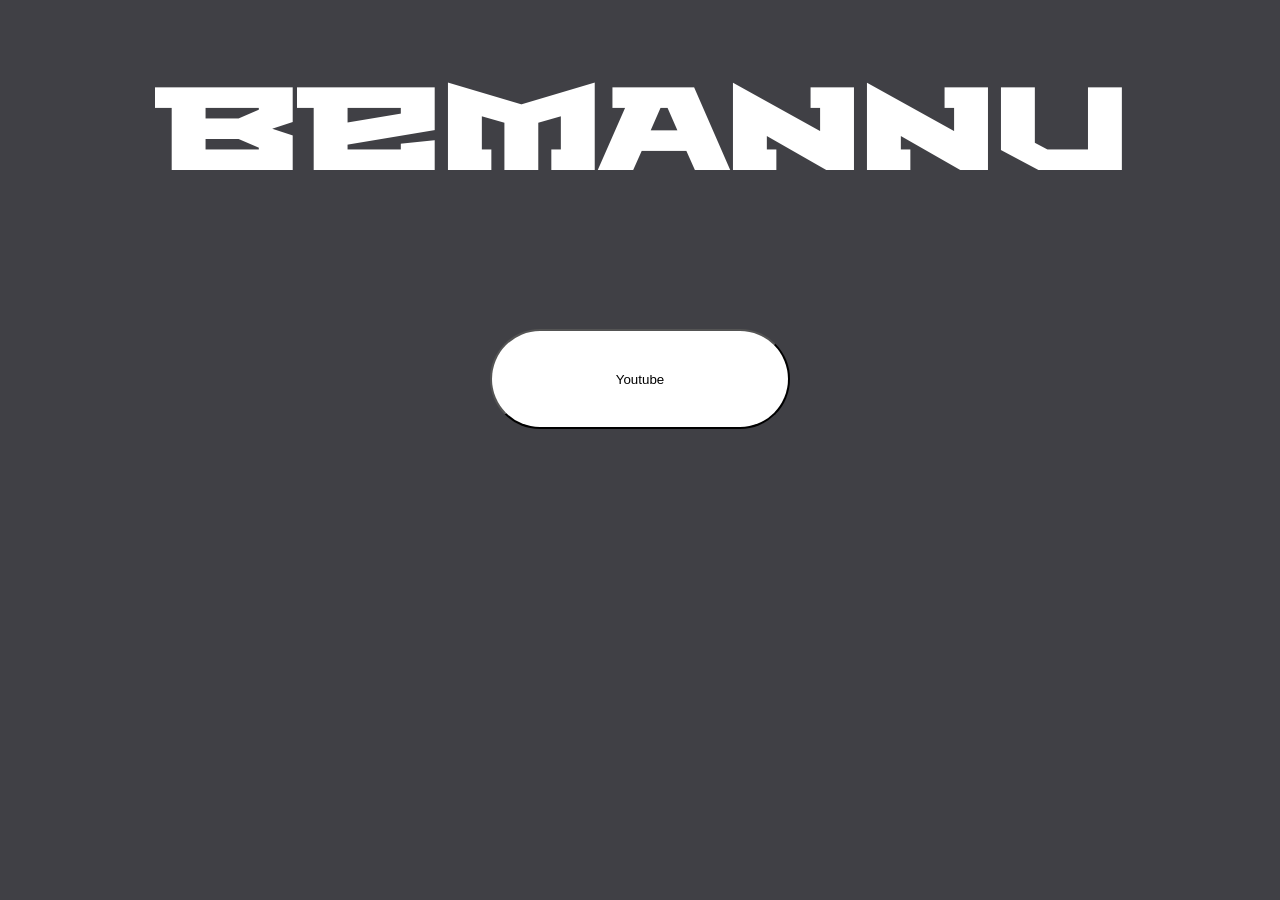
==== index.html @ 7723d24d "youtube omg" ====
<html lang="en">
<head>
    <meta charset="UTF-8">
    <meta name="viewport" content="width=device-width, initial-scale=1.0">
    <title>bemannU</title>
    <link rel="stylesheet" href="style.css">
</head>
<body>
    <h1 class="title">bemannU</h1>
    <iframe class="silverspace" src="https://silverspace.io"></iframe>
    <a href="https://www.youtube.com/@bemann_u"><button class="youtubeButton">Youtube</button></a>
    <script src="script.js"></script>
</body>
</html>
---- style.css ----
body{
    background-color: #404045;
}

.title{
    color: #fff;
    font-family: font;
    text-align: center;
    font-size: 700%;
    padding: 50px;
}

@font-face {
  font-family: font;
  src: url(Metro.otf);
}

.youtubeButton{
  width: 300px;
  height: 100px;
  border-radius: 50px;
  background-color: #fff;
  position: absolute;
  left: 50%;
  translate: -50% 0;
}

.silverspace{
  width: 10px;
  height: 5px;
  border: 0;
  position: absolute;
  bottom: 1%;
}
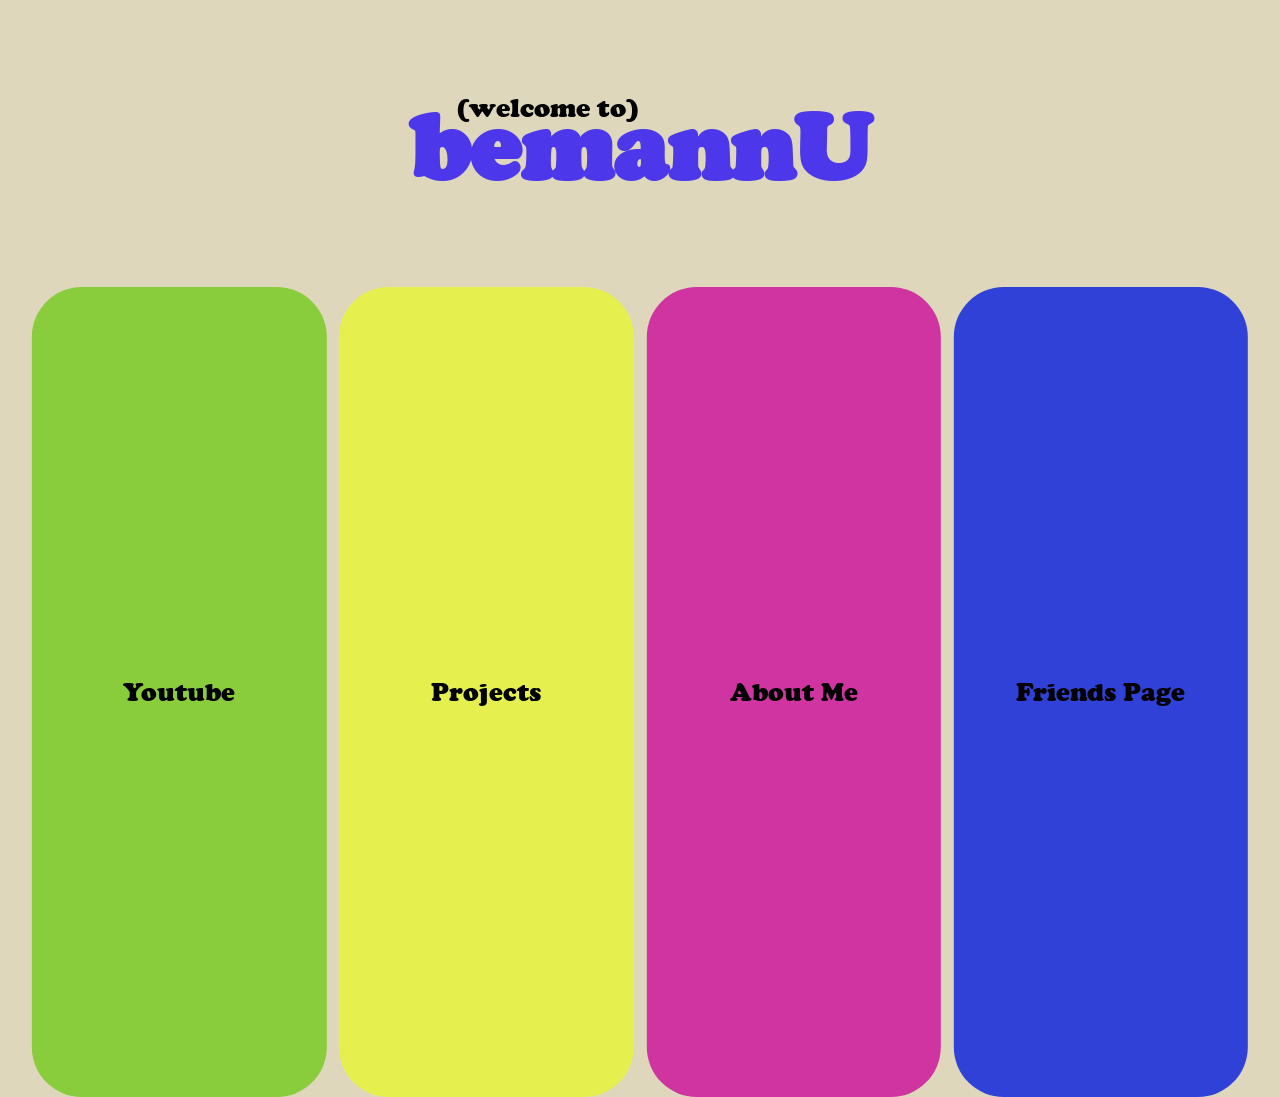
==== commit 3e7fee15: "oooo whe there been some changes" ====
--- a/index.html
+++ b/index.html
@@ -6,9 +6,16 @@
     <link rel="stylesheet" href="style.css">
 </head>
 <body>
-    <h1 class="title">bemannU</h1>
-    <iframe class="silverspace" src="https://silverspace.io"></iframe>
-    <a href="https://www.youtube.com/@bemann_u"><button class="youtubeButton">Youtube</button></a>
+    <div class="top">
+        <p class="welcome">(welcome to)</p>
+        <h1 class="title">bemannU</h1>
+    </div>
+    <div class="buttons">
+        <a href="https://www.youtube.com/@bemann_u"><button class="youtubeButton">Youtube</button></a>
+        <a href=><button class="projectsButton">Projects</button></a>
+        <a href=><button class="aboutMeButton">About Me</button></a>
+        <a href=><button class="friendsButton">Friends Page</button></a>
+    </div>
     <script src="script.js"></script>
 </body>
 </html>
--- a/style.css
+++ b/style.css
@@ -1,34 +1,115 @@
 body{
-    background-color: #404045;
+    background-color: #ded7bb;
+    overflow: hidden;
+}
+
+.top{
+  text-align:center;
+  padding: 100px;
+}
+
+.welcome{
+    font-family: CooperBlack;
+    top: 65px;
+    right: 50%;
+    font-size: 20pt;
+    padding: 1px;
+    z-index: top;
+    position: absolute;
 }
 
 .title{
-    color: #fff;
-    font-family: font;
-    text-align: center;
-    font-size: 700%;
-    padding: 50px;
+    color: #4c37eb;
+    font-family: CooperBlack;
+    size: 72pt;
+    padding: 0px;
+    position:relative;
+    scale: 3;
+    z-index: bottom ;
+
 }
 
 @font-face {
-  font-family: font;
+  font-family: russian;
   src: url(Metro.otf);
 }
 
-.youtubeButton{
-  width: 300px;
-  height: 100px;
-  border-radius: 50px;
-  background-color: #fff;
-  position: absolute;
-  left: 50%;
-  translate: -50% 0;
+@font-face {
+  font-family: CooperBlack;
+  src: url(COOPBL.TTF);
 }
 
-.silverspace{
-  width: 10px;
-  height: 5px;
-  border: 0;
+@keyframes slidein {
+  100% {
+    transform:scale(1.02);
+  }
+}
+
+
+.youtubeButton{
+  width: 23%;
+  height: 90%;
+  border-radius: 50px;
+  background-color: #89cc3c;
   position: absolute;
-  bottom: 1%;
-}+  left: 14%;
+  translate: -50% 0;
+  font-family: CooperBlack;
+  font-size: 2vw;
+  border-width: 0px;
+}
+
+:hover.youtubeButton{
+  animation: slidein 0.1s ease-out forwards;
+}
+
+.projectsButton{
+  width: 23%;
+  height: 90%;
+  border-radius: 50px;
+  background-color: #e5f04f;
+  position: absolute;
+  left: 38%;
+  translate: -50% 0;
+  font-family: CooperBlack;
+  font-size: 2vw;
+  border-width: 0px;
+}
+
+:hover.projectsButton{
+  animation: slidein 0.1s ease-out forwards;
+}
+
+.aboutMeButton{
+  width: 23%;
+  height: 90%;
+  border-radius: 50px;
+  background-color: #cf34a1;
+  position: absolute;
+  left: 62%;
+  translate: -50% 0;
+  font-family: CooperBlack;
+  font-size: 2vw;
+  border-width: 0px;
+}
+
+:hover.aboutMeButton{
+  animation: slidein 0.1s ease-out forwards;
+}
+
+.friendsButton{
+  width: 23%;
+  height: 90%;
+  border-radius: 50px;
+  background-color: #3041d8;
+  position: absolute;
+  left: 86%;
+  translate: -50% 0;
+  font-family: CooperBlack;
+  font-size: 2vw;
+  border-width: 0px;
+}
+
+:hover.friendsButton{
+  animation: slidein 0.1s ease-out forwards;
+}
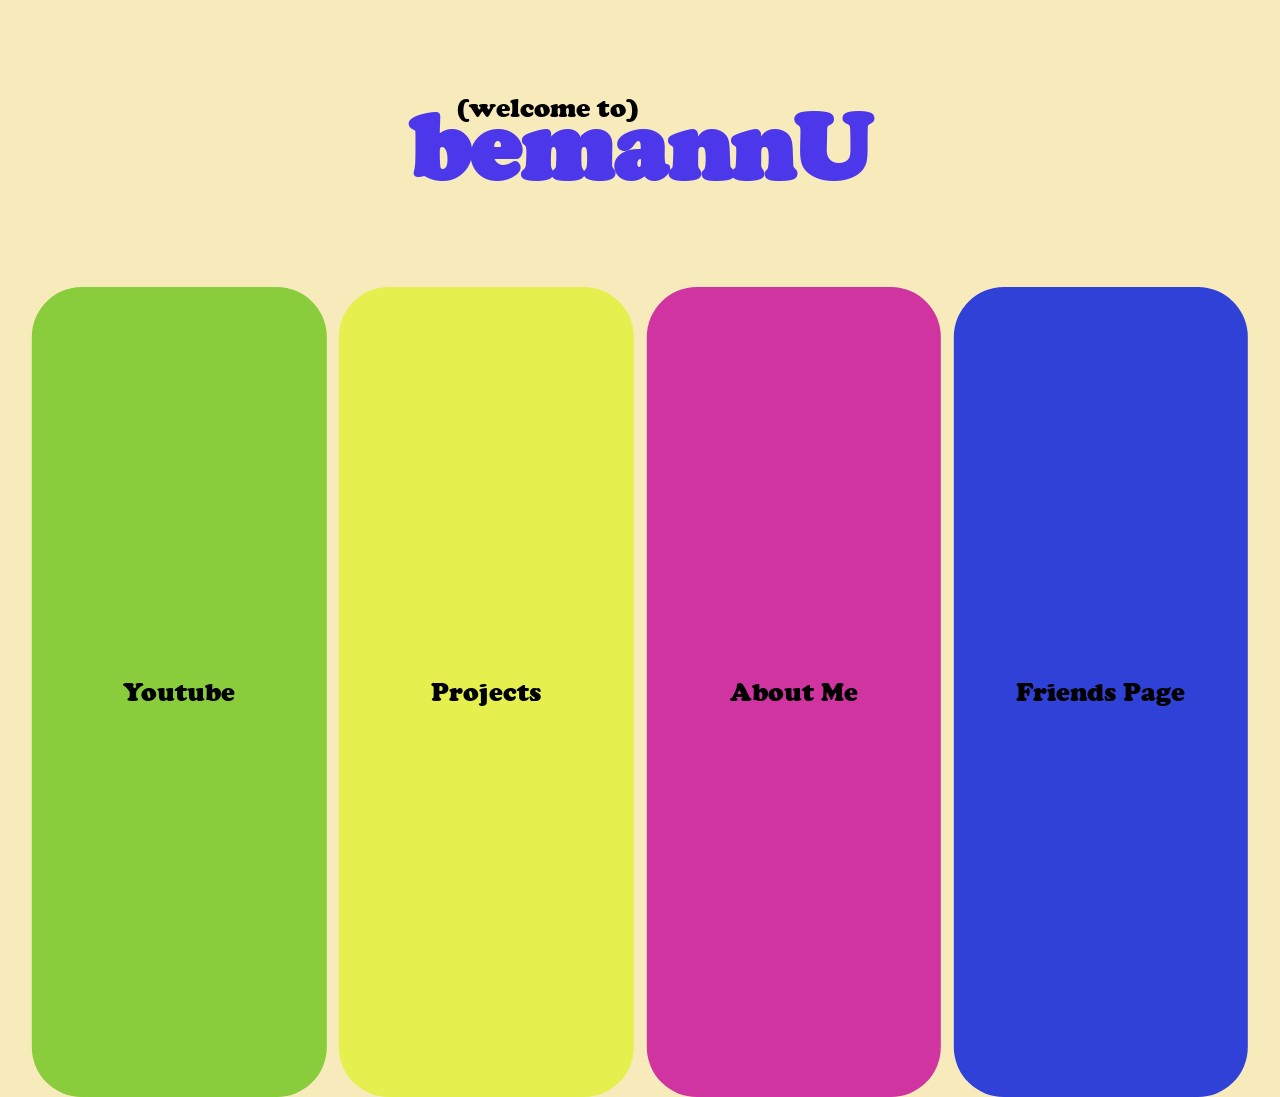
==== commit f5bffca0: "." ====
--- a/index.html
+++ b/index.html
@@ -10,11 +10,11 @@
         <p class="welcome">(welcome to)</p>
         <h1 class="title">bemannU</h1>
     </div>
-    <div class="buttons">
-        <a href="https://www.youtube.com/@bemann_u"><button class="youtubeButton">Youtube</button></a>
-        <a href=><button class="projectsButton">Projects</button></a>
-        <a href=><button class="aboutMeButton">About Me</button></a>
-        <a href=><button class="friendsButton">Friends Page</button></a>
+    <div class="buttonHolder">
+        <a href="https://www.youtube.com/@bemann_u"><button class="youtubeButton" id="buttons">Youtube</button></a>
+        <a href=><button class="projectsButton" id="buttons">Projects</button></a>
+        <a href=><button class="aboutMeButton" id="buttons">About Me</button></a>
+        <a href=><button class="friendsButton" id="buttons">Friends Page</button></a>
     </div>
     <script src="script.js"></script>
 </body>
--- a/style.css
+++ b/style.css
@@ -1,7 +1,16 @@
 body{
-    background-color: #ded7bb;
-    overflow: hidden;
+  background-color: #f7ebbb;
+  overflow: hidden; 
 }
+
+/* @keyframes grain {
+  0%, 100% {transform: translate(0,0);}
+  10% {transform: translate(-5%, -10%);}
+  30% {transform: translate(5%, 6%);}
+  50% {transform: translate(-10%, -1%);}
+  70% {transform: translate(7%, 8%);}
+  90% {transform: translate( -6%, -2%);}
+} */
 
 .top{
   text-align:center;
@@ -9,24 +18,31 @@
 }
 
 .welcome{
-    font-family: CooperBlack;
-    top: 65px;
-    right: 50%;
-    font-size: 20pt;
-    padding: 1px;
-    z-index: top;
-    position: absolute;
+  font-family: CooperBlack;
+  top: 65px;
+  right: 50%;
+  font-size: 20pt;
+  padding: 1px;
+  /* z-index: top; */
+  position: absolute;
+  animation: title-anim 5s infinite ease-in-out;
 }
 
 .title{
-    color: #4c37eb;
-    font-family: CooperBlack;
-    size: 72pt;
-    padding: 0px;
-    position:relative;
-    scale: 3;
-    z-index: bottom ;
+  color: #4c37eb;
+  font-family: CooperBlack;
+  size: 72pt;
+  padding: 0px;
+  position:relative;
+  scale: 3;
+  z-index: bottom ;
+  animation: title-anim 6s infinite ease-in-out
+}
 
+@keyframes title-anim{
+  0%, 100% {transform: translateY(-5%);}
+  50% {transform: translateY(5%);}
+  100%{transform: translateY(-5%);}
 }
 
 @font-face {
@@ -40,8 +56,8 @@
 }
 
 @keyframes slidein {
-  100% {
-    transform:scale(1.02);
+  100% { 
+    transform:scale(1.02) translateY(-5%);
   }
 }
 
@@ -60,7 +76,7 @@
 }
 
 :hover.youtubeButton{
-  animation: slidein 0.1s ease-out forwards;
+  animation: slidein 0.1s ease-in-out forwards;
 }
 
 .projectsButton{
@@ -77,7 +93,7 @@
 }
 
 :hover.projectsButton{
-  animation: slidein 0.1s ease-out forwards;
+  animation: slidein 0.1s ease-in-out forwards;
 }
 
 .aboutMeButton{
@@ -94,7 +110,7 @@
 }
 
 :hover.aboutMeButton{
-  animation: slidein 0.1s ease-out forwards;
+  animation: slidein 0.1s ease-in-out forwards;
 }
 
 .friendsButton{
@@ -111,5 +127,5 @@
 }
 
 :hover.friendsButton{
-  animation: slidein 0.1s ease-out forwards;
+  animation: slidein 0.1s ease-in-out forwards;
 }
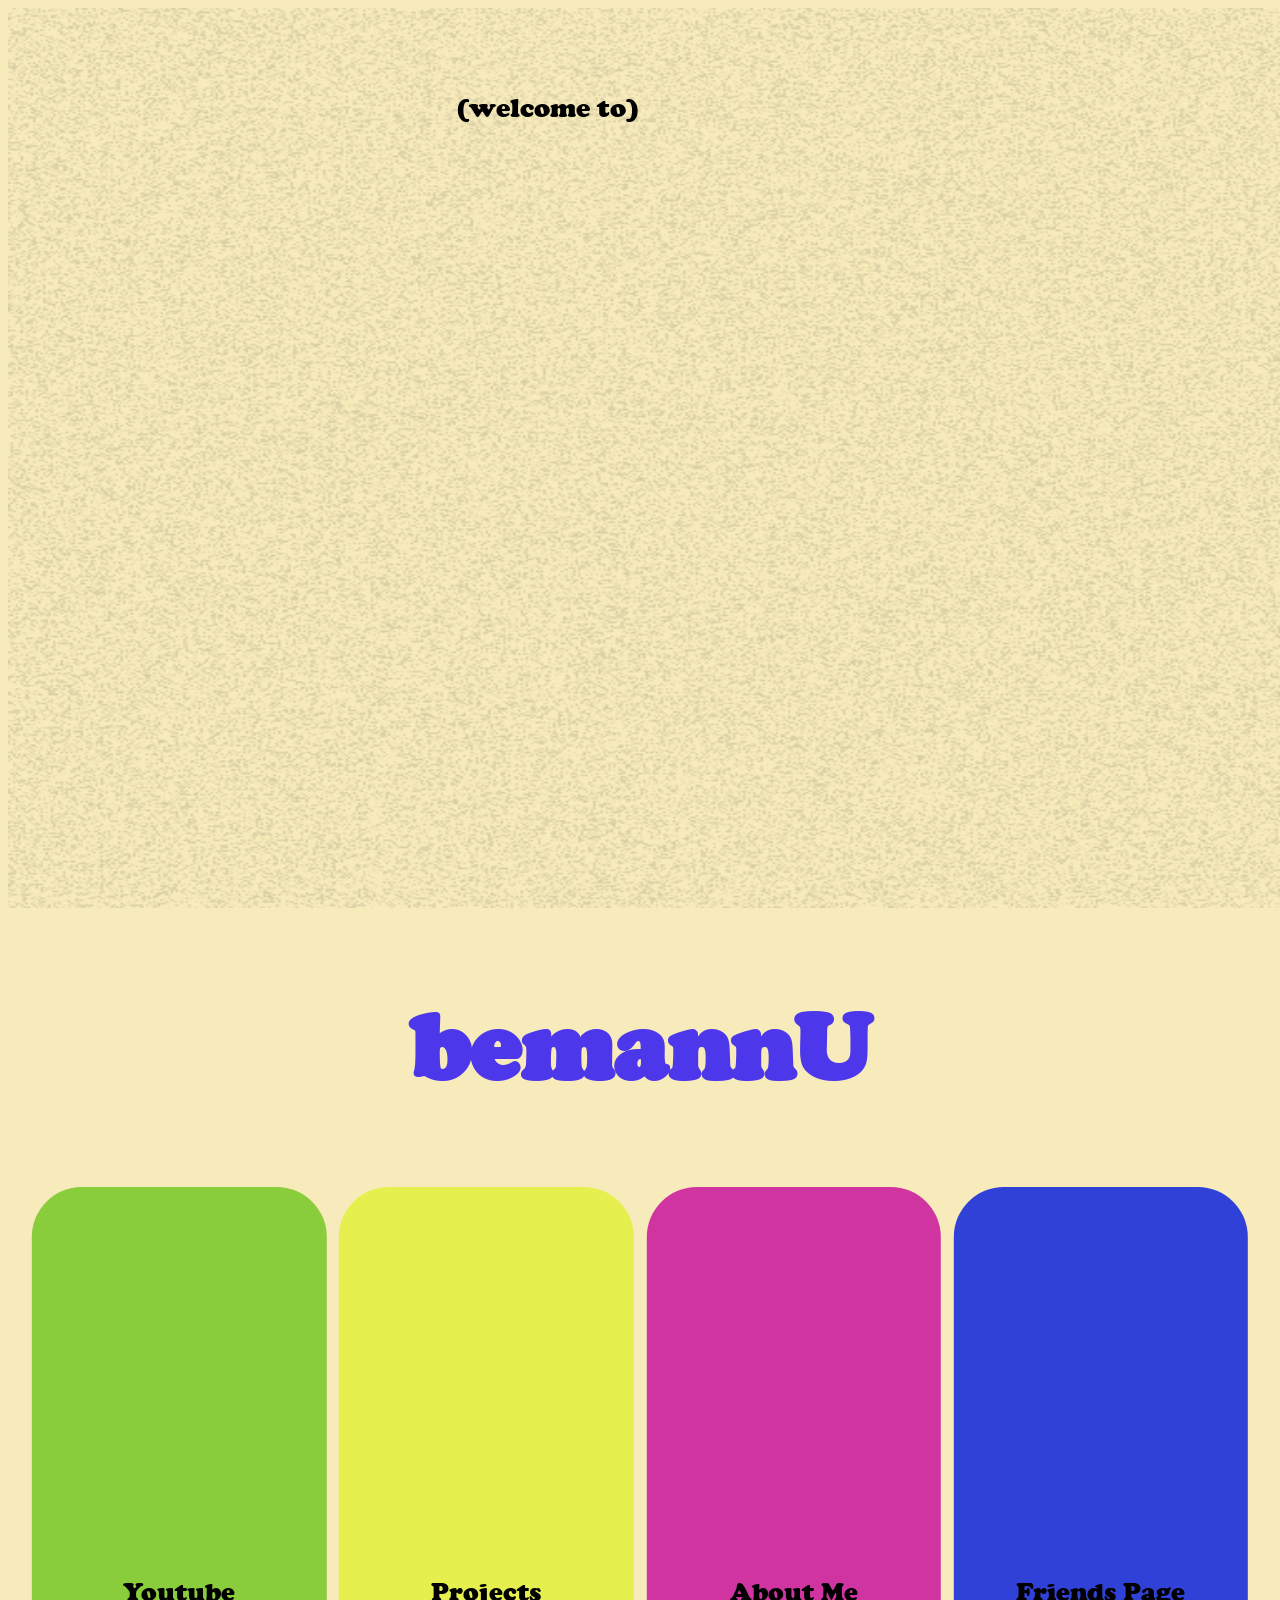
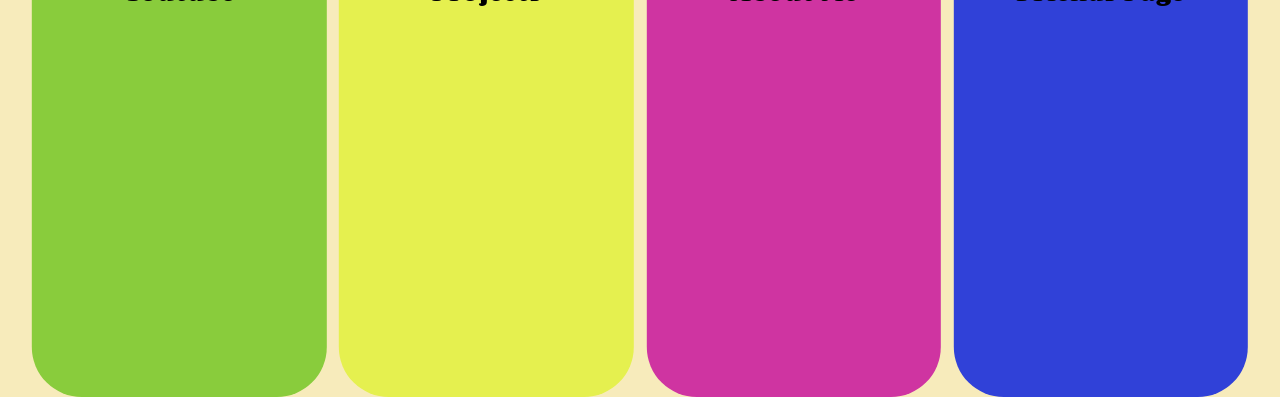
==== commit e40c3150: "." ====
--- a/index.html
+++ b/index.html
@@ -6,15 +6,16 @@
     <link rel="stylesheet" href="style.css">
 </head>
 <body>
+    <img src="grain1.png" class="grain-overlay">
     <div class="top">
         <p class="welcome">(welcome to)</p>
         <h1 class="title">bemannU</h1>
     </div>
     <div class="buttonHolder">
-        <a href="https://www.youtube.com/@bemann_u"><button class="youtubeButton" id="buttons">Youtube</button></a>
-        <a href=><button class="projectsButton" id="buttons">Projects</button></a>
-        <a href=><button class="aboutMeButton" id="buttons">About Me</button></a>
-        <a href=><button class="friendsButton" id="buttons">Friends Page</button></a>
+        <a href="https://www.youtube.com/@bemann_u"><button class="youtubeButton" id="youtubeButtonId">Youtube</button></a>
+        <a href="projects.html"><button class="projectsButton" id="projectsButtonId">Projects</button></a>
+        <a href="about me.html"><button class="aboutMeButton" id="aboutMeButtonId">About Me</button></a>
+        <a href="friends.html"><button class="friendsButton" id="friendsButtonId">Friends Page</button></a>
     </div>
     <script src="script.js"></script>
 </body>
--- a/style.css
+++ b/style.css
@@ -11,6 +11,11 @@
   70% {transform: translate(7%, 8%);}
   90% {transform: translate( -6%, -2%);}
 } */
+
+.grain-overlay{
+  width: 100vw;
+  height: 100vh;
+}
 
 .top{
   text-align:center;
@@ -26,6 +31,7 @@
   /* z-index: top; */
   position: absolute;
   animation: title-anim 5s infinite ease-in-out;
+  animation: title-rotate 4s infinite ease-in-out;
 }
 
 .title{
@@ -36,13 +42,20 @@
   position:relative;
   scale: 3;
   z-index: bottom ;
-  animation: title-anim 6s infinite ease-in-out
+  animation: title-anim 6s infinite ease-in-out;
+  animation: title-rotate 5s infinite ease-in-out;
 }
 
 @keyframes title-anim{
   0%, 100% {transform: translateY(-5%);}
   50% {transform: translateY(5%);}
   100%{transform: translateY(-5%);}
+}
+
+@keyframes title-rotate{
+  0%, 100% {transform: rotate(-1deg);}
+  50% {transform: rotate(1deg);}
+  100%{transform: rotate(-1deg);}
 }
 
 @font-face {
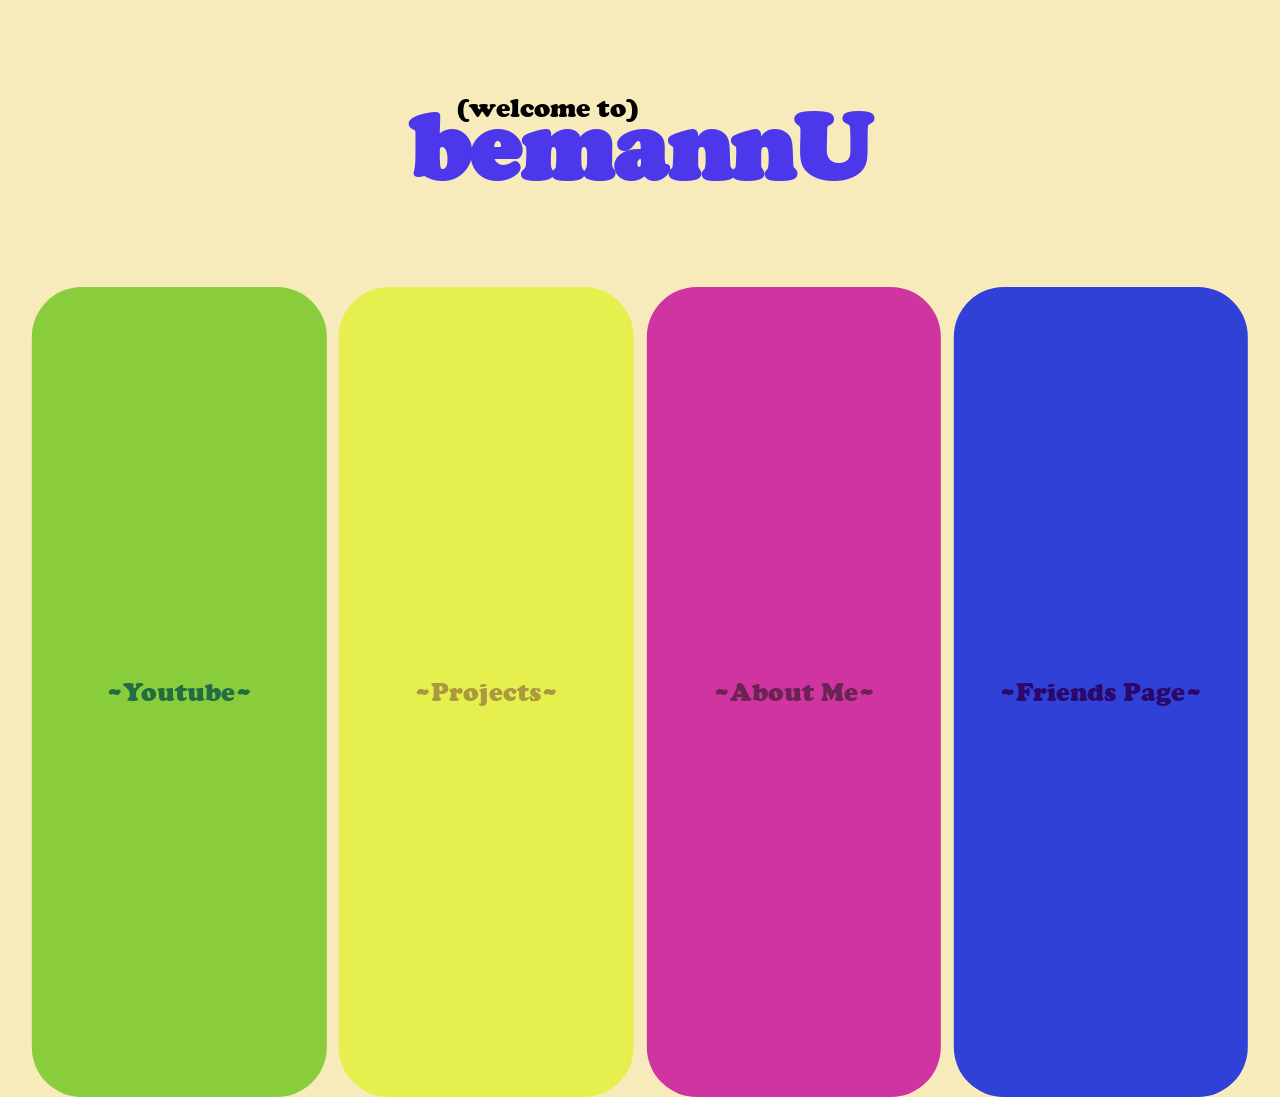
==== commit 977a1d38: "whole bunch o css" ====
--- a/index.html
+++ b/index.html
@@ -6,16 +6,15 @@
     <link rel="stylesheet" href="style.css">
 </head>
 <body>
-    <img src="grain1.png" class="grain-overlay">
     <div class="top">
         <p class="welcome">(welcome to)</p>
         <h1 class="title">bemannU</h1>
     </div>
     <div class="buttonHolder">
-        <a href="https://www.youtube.com/@bemann_u"><button class="youtubeButton" id="youtubeButtonId">Youtube</button></a>
-        <a href="projects.html"><button class="projectsButton" id="projectsButtonId">Projects</button></a>
-        <a href="about me.html"><button class="aboutMeButton" id="aboutMeButtonId">About Me</button></a>
-        <a href="friends.html"><button class="friendsButton" id="friendsButtonId">Friends Page</button></a>
+        <a href="https://www.youtube.com/@bemann_u"><button class="youtubeButton" id="youtubeButtonId">~Youtube~</button></a>
+        <a href="projects.html"><button class="projectsButton" id="projectsButtonId">~Projects~</button></a>
+        <a href="about me.html"><button class="aboutMeButton" id="aboutMeButtonId">~About Me~</button></a>
+        <a href="friends.html"><button class="friendsButton" id="friendsButtonId">~Friends Page~</button></a>
     </div>
     <script src="script.js"></script>
 </body>
--- a/style.css
+++ b/style.css
@@ -15,6 +15,7 @@
 .grain-overlay{
   width: 100vw;
   height: 100vh;
+  position: absolute;
 }
 
 .top{
@@ -74,7 +75,11 @@
   }
 }
 
-
+@keyframes projButt {
+  100% { 
+    transform:scale(1.02);
+  }
+}
 .youtubeButton{
   width: 23%;
   height: 90%;
@@ -86,6 +91,7 @@
   font-family: CooperBlack;
   font-size: 2vw;
   border-width: 0px;
+  color: rgb(36, 109, 67);
 }
 
 :hover.youtubeButton{
@@ -103,6 +109,7 @@
   font-family: CooperBlack;
   font-size: 2vw;
   border-width: 0px;
+  color: rgb(172, 152, 63);
 }
 
 :hover.projectsButton{
@@ -120,6 +127,7 @@
   font-family: CooperBlack;
   font-size: 2vw;
   border-width: 0px;
+  color: rgb(105, 36, 84);
 }
 
 :hover.aboutMeButton{
@@ -137,8 +145,44 @@
   font-family: CooperBlack;
   font-size: 2vw;
   border-width: 0px;
+  color: rgb(43, 8, 106);
 }
 
 :hover.friendsButton{
   animation: slidein 0.1s ease-in-out forwards;
 }
+
+.projButton{
+  width: 20vw;
+  height: 20vh;
+  border-radius: 20px;
+  background-color: #3041d8;
+  color: rgb(49, 44, 120);
+  border-width: 0;
+  font-family: CooperBlack;
+  font-size: 72pt;
+}
+
+:hover.projButton{
+  animation: projButt 0.1s ease-in-out forwards;
+}
+
+.bemannuTitle{
+  width: 100vw;
+  height: 10vh;
+  text-align: center;
+}
+
+.bemannu{
+  color: #4c37eb;
+  font-family: CooperBlack;
+  size: 20pt;
+  position:fixed;
+  margin-left: 44vw;
+  animation: title-anim 6s infinite ease-in-out;
+  animation: title-rotate 5s infinite ease-in-out;
+}
+
+.friend{
+  size: 10%;
+}
